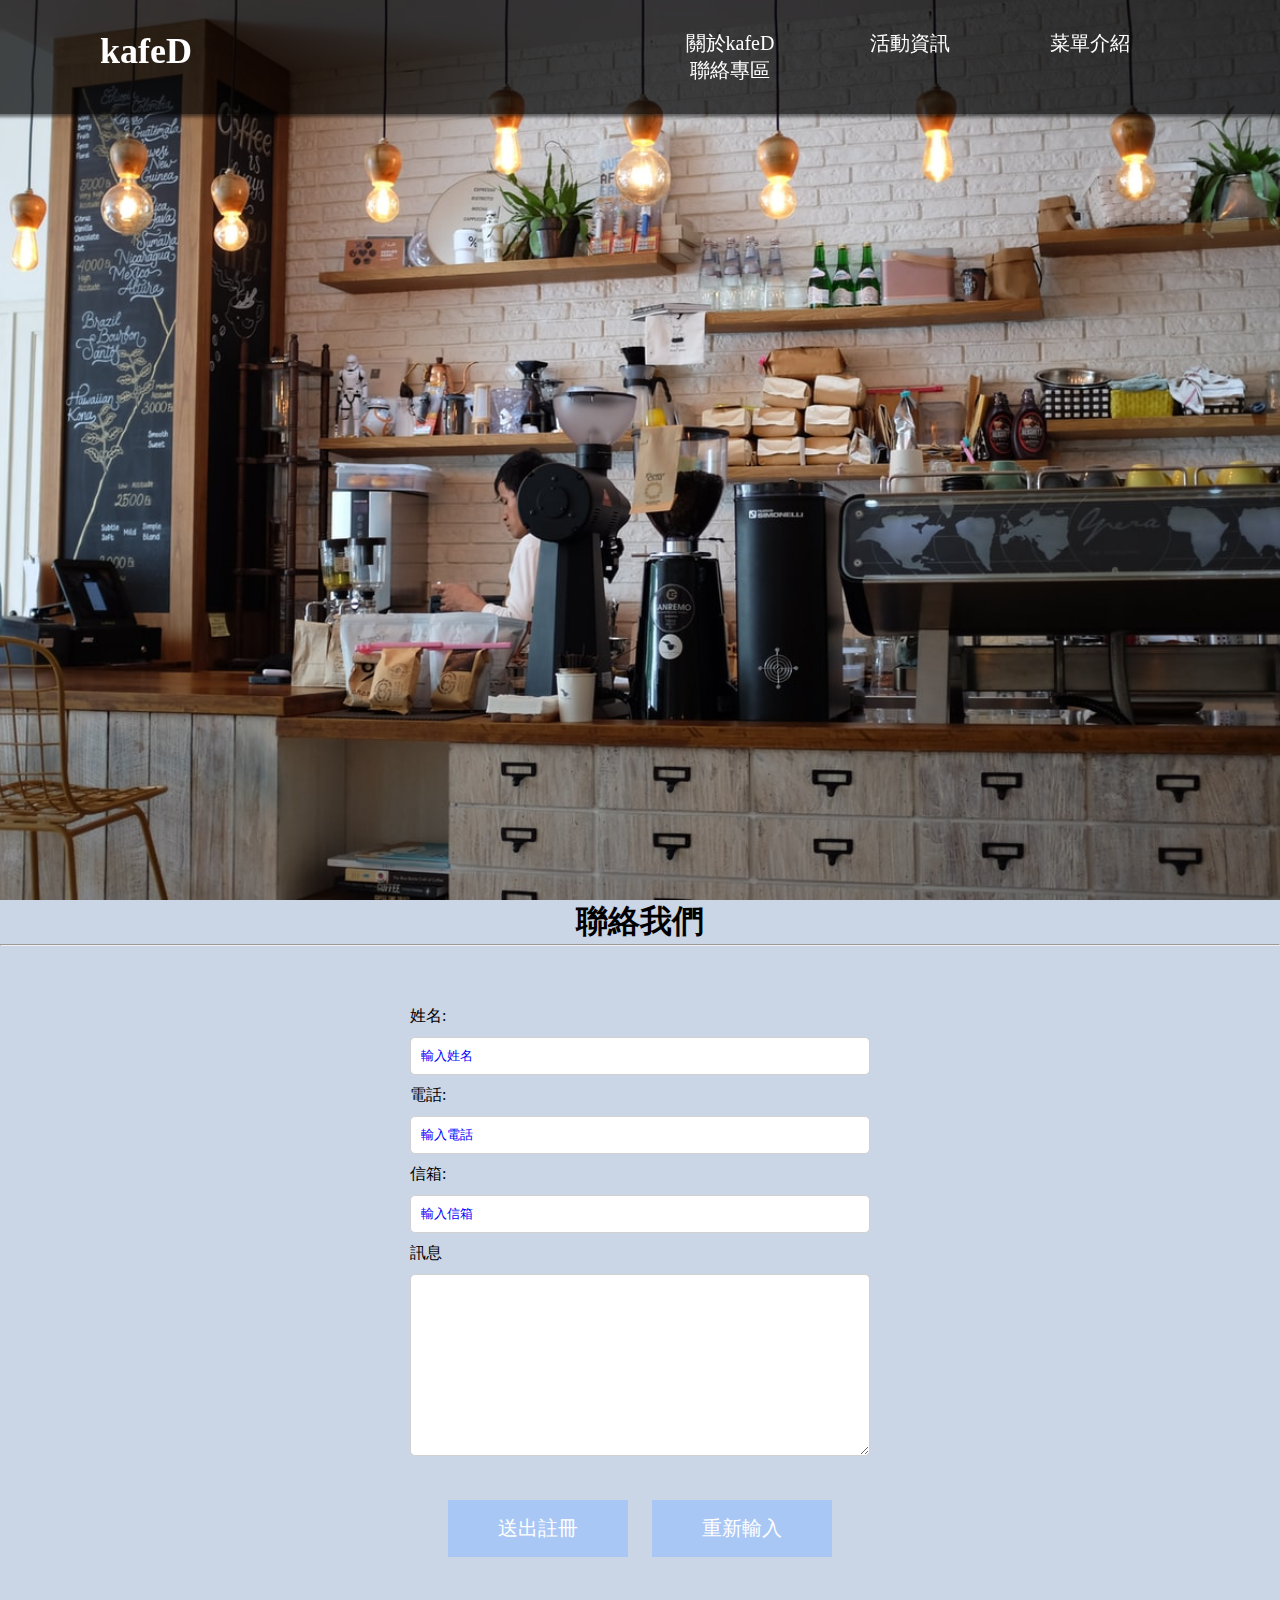
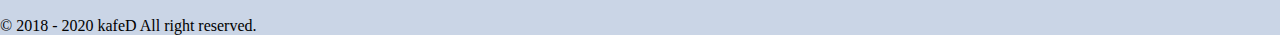
==== index.html @ 4690178a "資料" ====
<!DOCTYPE html>
<html lang="zh">
<head>
    <meta charset="UTF-8">
    <meta name="viewport" content="width=device-width, initial-scale=1.0">
    <title>kafeD</title>
    <link rel="stylesheet" href="./style.css">
    <link rel="shortcut icon" href="./img/favicon.ico" type="image/x-icon">
</head>
<body>
    <nav>
        <div id="logo">
            <span>kafeD</span>
        </div>
        <div id="nav">
            <a href="#about">關於kafeD</a>
            <a href="#about">活動資訊</a>
            <a href="#news">菜單介紹</a>
            <a href="#contact">聯絡專區</a>
        </div>
    </nav>

    <div id="banner">
    </div>
    
    <section id="contact">
        <h1>聯絡我們</h1>
        <hr>
        <form method="post">
            <label for="name">姓名:</label>
            <input type="name" name="name" id="name" required placeholder="輸入姓名">
            <label for="call">電話:</label>
            <input type="call"" name="call"" id="call"" required placeholder="輸入電話">
            <label for="email">信箱:</label>
            <input type="email" name="email" id="email" required placeholder="輸入信箱">

            <lable for="message">訊息</lable>
            <textarea name="message" id="message" rows="10"></textarea>
            
            <div id="button">
              <input type="submit" value="送出註冊">
              <input type="reset" value="重新輸入">
            </div>
          </form>        
    </section>

    <footer>&copy; 2018 - 2020 kafeD All right reserved.</footer>
</body>
</html>
---- style.css ----
@font-face {
    /* 字形名稱 */
    font-family: Ngaan;
    /* 字形來源 src url 路徑 */
    src: url(./font/I.Ngaan.ttf);
}

* {
    margin: 0;
    padding: 0;
    font-family: 微軟正黑體;
    box-sizing: border-box;
}

/* 導覽列 */
nav {
    display: grid;
    grid-template-columns: 50% 50%;
    padding: 30px 100px;
    /* 定位：固定 */
    position: fixed;
    /* 上：0 bottom 下 */
    top: 0;
    background: rgba(0, 0, 0, 0.7);
    color: white;
    width: 100%;
    box-shadow: 0 0 3px 3px rgba(0, 0, 0, 0.5);
}

#logo span {
    font-family: Ngaan;
    font-size: 36px;
    font-weight: 900;
}

#nav {
    display: grid;
    /* grid-template-columns: 1fr 1fr 1fr; */
    grid-template-columns: repeat(3, 1fr);
    /* 對齊項目(垂直) */
    align-items: center;
    text-align: center;
}

#nav a {
    /* 文字-裝飾 - 底線、刪除線 */
    text-decoration: none;
    color: white;
    font-size: 20px;
    /* 轉場：時間 */
    transition: 0.3s;
}

/* :hover 滑入 */
#nav a:hover {
    color: #6bf2d9;
    font-size: 22px;
}

/* 橫幅 */
#banner {
    /* 背景圖片 */
    background-image: url(./img/coffee.jpg);
    /* 背景大小：填滿 */
    background-size: cover;

    background-position: center;
    /* 100vh 指的是跟螢幕一樣高 100% v h */
    height: 100vh;
    display: grid;
    color:white;
    text-align: center;
    align-items: center;
}

#name ,#email, #call, textarea{
    padding:10px;
    margin:10px 0;
    width:100%;
    border-radius: 5px;
    border:1px solid #d1d1d1;
  }
  
  form {
      width: 600px;
      margin: 30px auto;
      padding: 30px 70px;
  }
  
  h1 {
    text-align:center;
  }
  
  fieldset {
    margin:10px 0;
    padding:10px 15px;
  }
  

  
  fieldset label, label[for="agree"]{
    display: inline;
  }
  
  input[type="checkbox"] {
      height: 22px;
      width: 22px;
      vertical-align: middle;
  }
  
  body {
    background:#cad5e6;
  }
  
  input::placeholder{
    color:blue;
  }
  
  #button{
    text-align:center;
    margin-top:30px;
  }
  
  input[type="submit"], input[type="reset"]{
    background-color:#a9c7f5;
    color:#ffffff;
    border:0;
    padding:15px 50px;
    margin:0 10px;
    font-size:20px;
  }
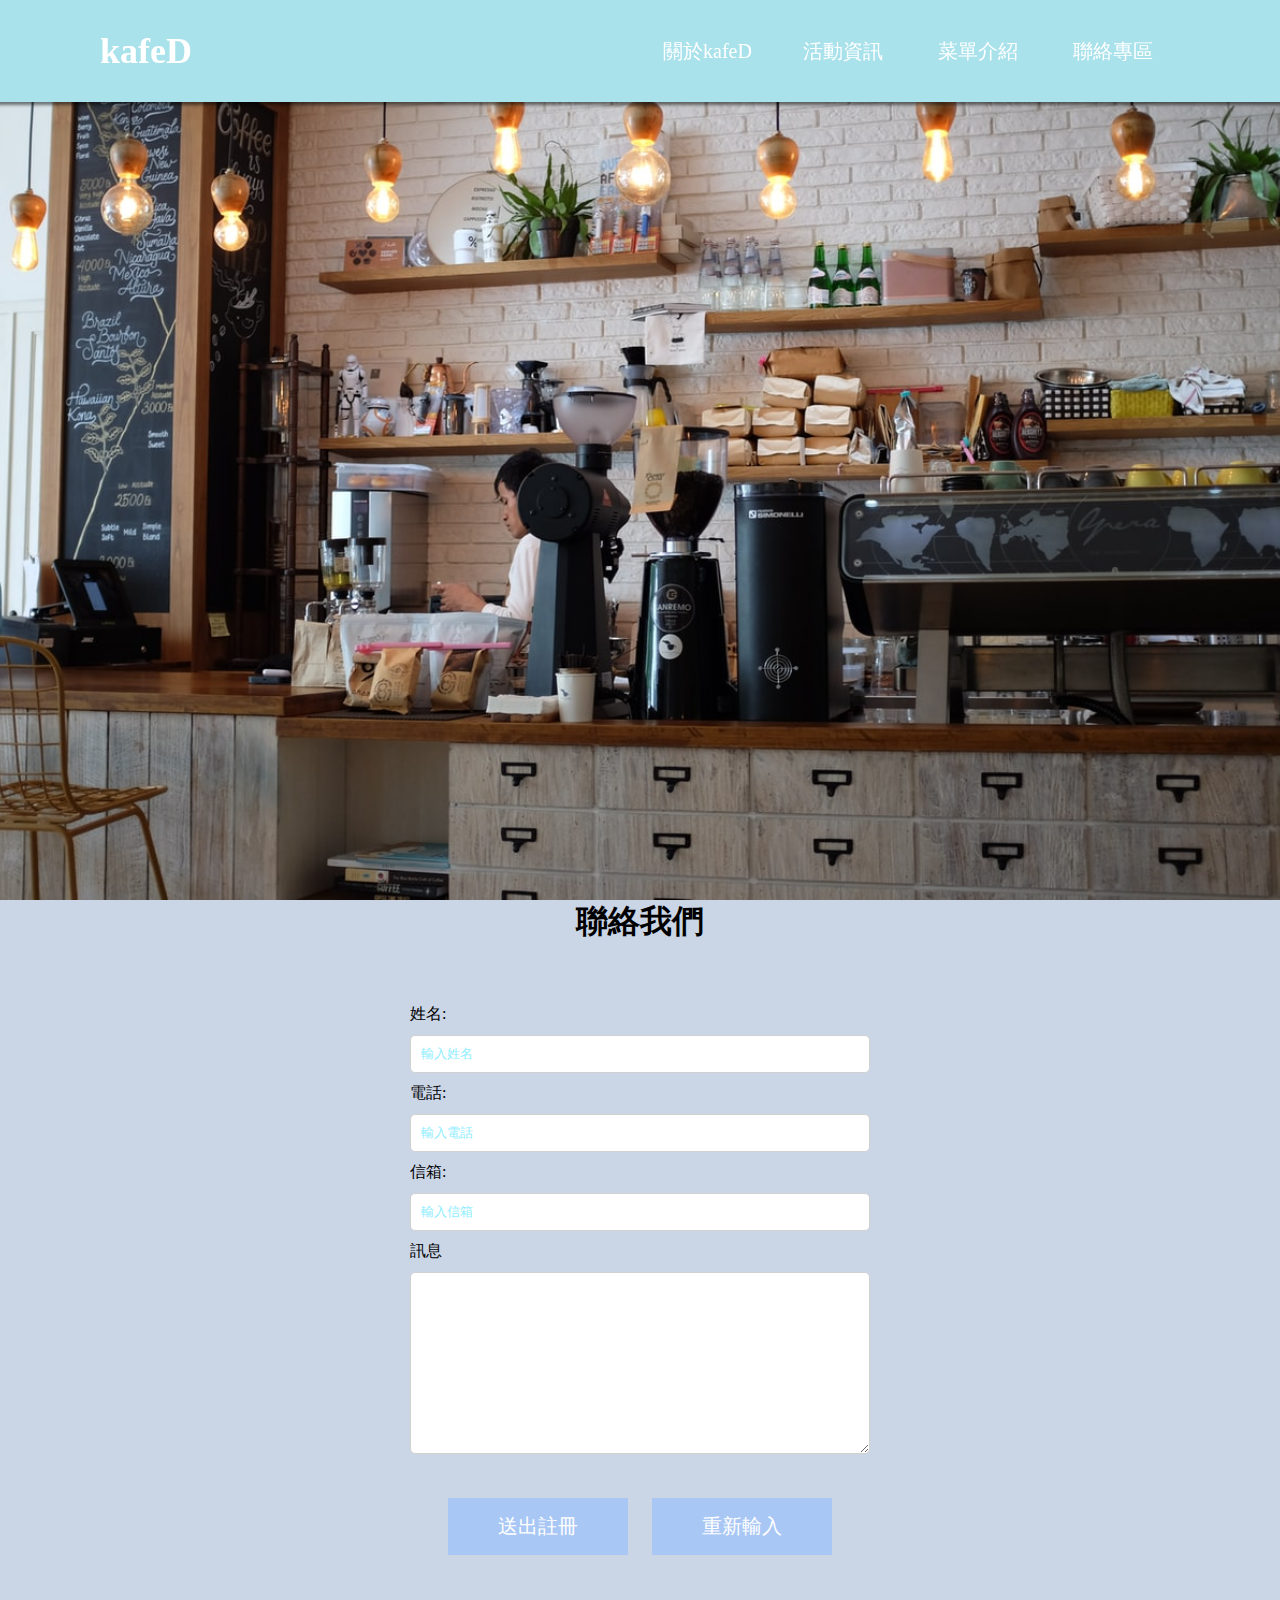
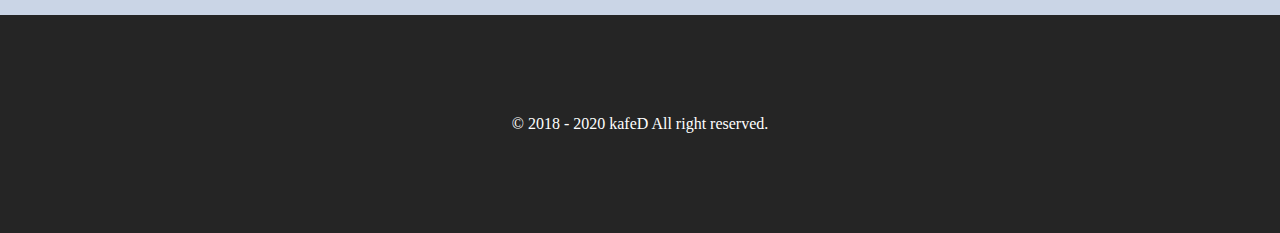
==== commit 68bb3925: "更改顏色" ====
--- a/index.html
+++ b/index.html
@@ -25,12 +25,11 @@
     
     <section id="contact">
         <h1>聯絡我們</h1>
-        <hr>
         <form method="post">
             <label for="name">姓名:</label>
             <input type="name" name="name" id="name" required placeholder="輸入姓名">
             <label for="call">電話:</label>
-            <input type="call"" name="call"" id="call"" required placeholder="輸入電話">
+            <input type="call" name="call" id="call" required placeholder="輸入電話">
             <label for="email">信箱:</label>
             <input type="email" name="email" id="email" required placeholder="輸入信箱">
 
--- a/style.css
+++ b/style.css
@@ -21,7 +21,7 @@
     position: fixed;
     /* 上：0 bottom 下 */
     top: 0;
-    background: rgba(0, 0, 0, 0.7);
+    background: rgba(169, 226, 235);
     color: white;
     width: 100%;
     box-shadow: 0 0 3px 3px rgba(0, 0, 0, 0.5);
@@ -36,7 +36,7 @@
 #nav {
     display: grid;
     /* grid-template-columns: 1fr 1fr 1fr; */
-    grid-template-columns: repeat(3, 1fr);
+    grid-template-columns: repeat(4, 1fr);
     /* 對齊項目(垂直) */
     align-items: center;
     text-align: center;
@@ -113,7 +113,7 @@
   }
   
   input::placeholder{
-    color:blue;
+    color:#8feeff;
   }
   
   #button{
@@ -130,5 +130,10 @@
     font-size:20px;
   }
 
+  footer {    
+    padding: 100px;
+    text-align: center;
+    background: #252525;
+    color: white;
+}
 
-
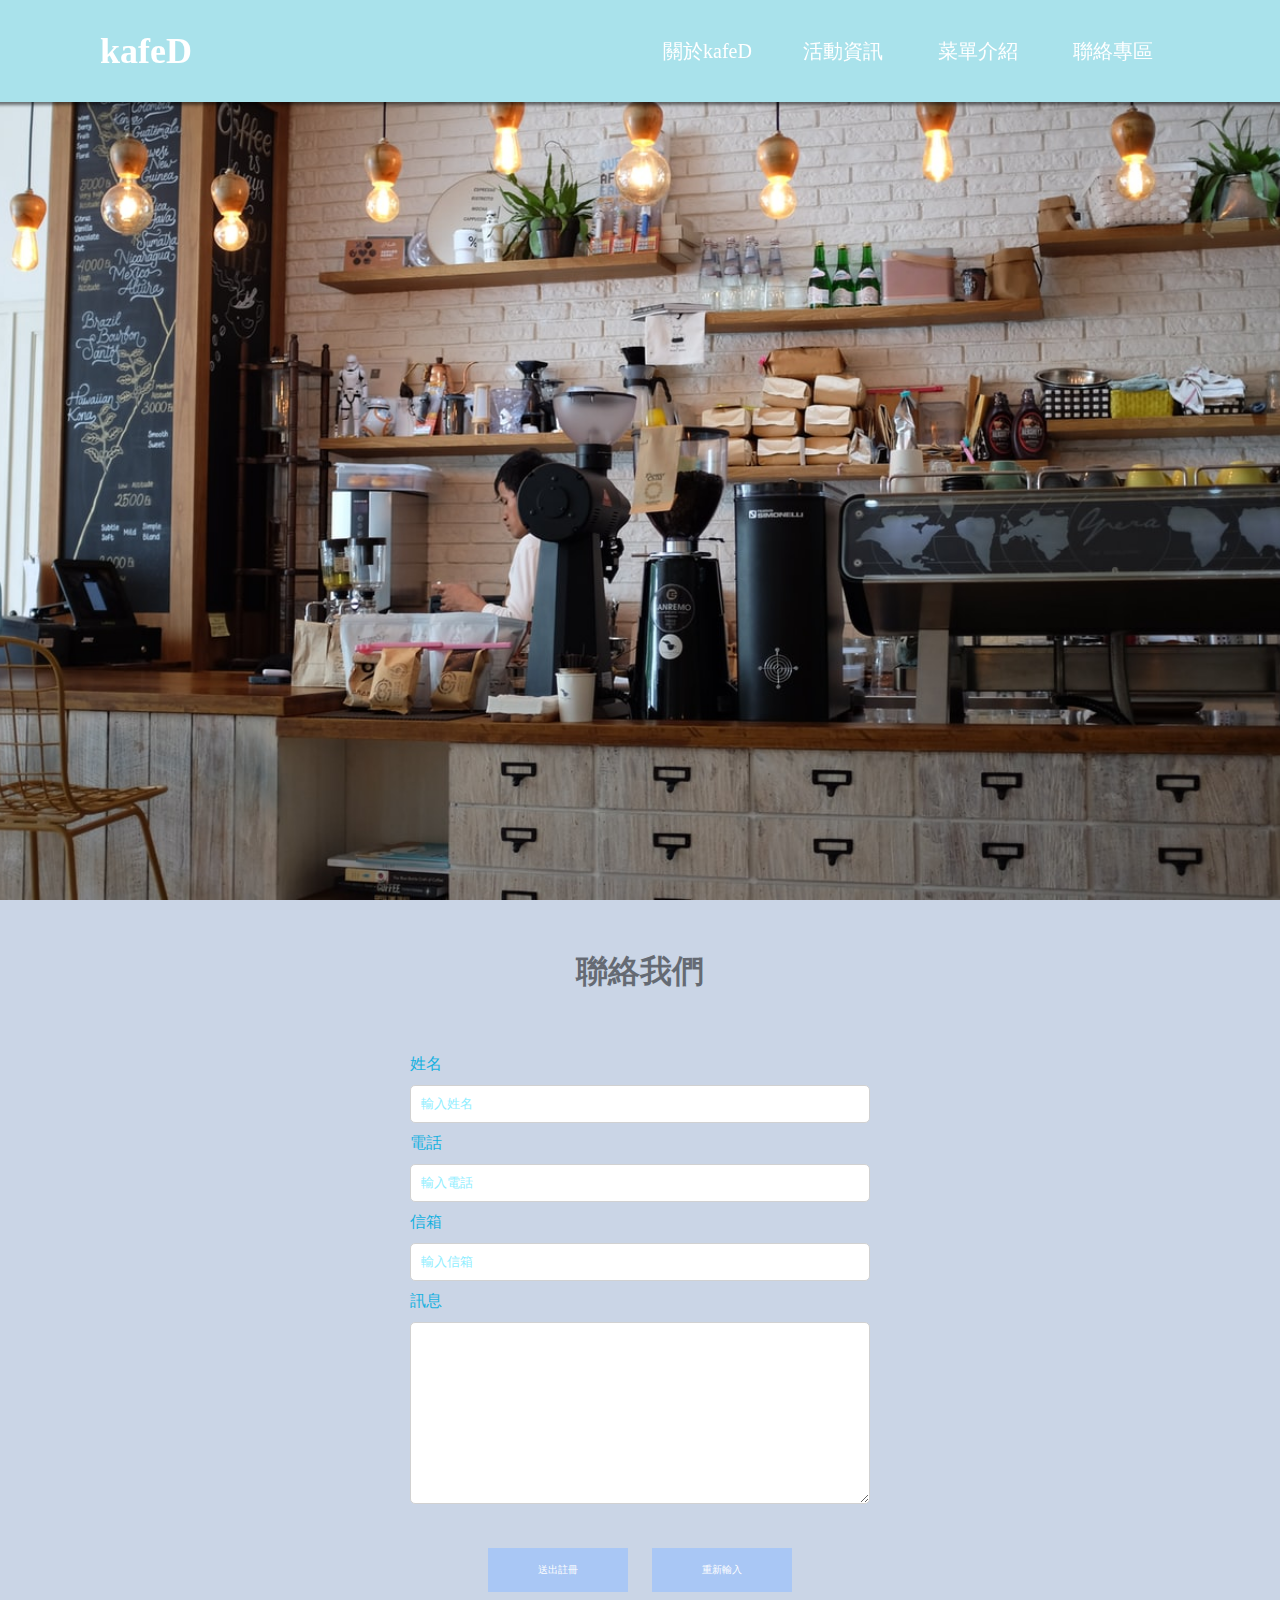
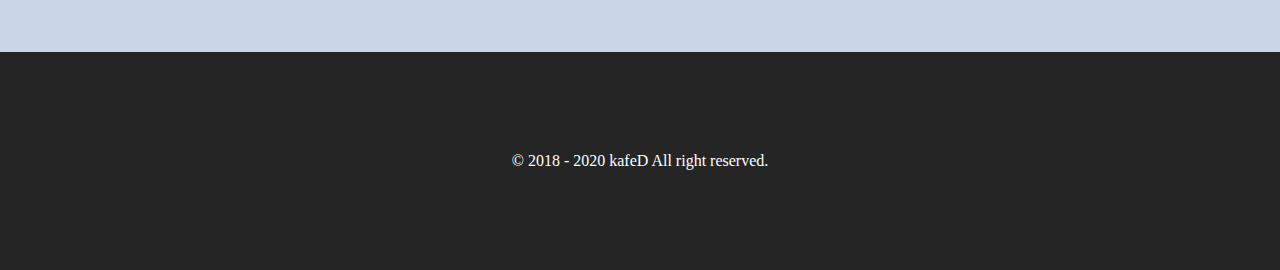
==== commit 4b269f44: "半成品" ====
--- a/index.html
+++ b/index.html
@@ -26,14 +26,13 @@
     <section id="contact">
         <h1>聯絡我們</h1>
         <form method="post">
-            <label for="name">姓名:</label>
+            <label for="name">姓名</label>
             <input type="name" name="name" id="name" required placeholder="輸入姓名">
-            <label for="call">電話:</label>
+            <label for="call">電話</label>
             <input type="call" name="call" id="call" required placeholder="輸入電話">
-            <label for="email">信箱:</label>
+            <label for="email">信箱</label>
             <input type="email" name="email" id="email" required placeholder="輸入信箱">
-
-            <lable for="message">訊息</lable>
+            <label for="message">訊息</lable>
             <textarea name="message" id="message" rows="10"></textarea>
             
             <div id="button">
--- a/style.css
+++ b/style.css
@@ -89,6 +89,8 @@
   
   h1 {
     text-align:center;
+    margin-top: 50px;
+    color: rgba(0, 0, 0, 0.5);
   }
   
   fieldset {
@@ -96,7 +98,9 @@
     padding:10px 15px;
   }
   
-
+label {
+    color:#16b1e0;
+}
   
   fieldset label, label[for="agree"]{
     display: inline;
@@ -127,7 +131,7 @@
     border:0;
     padding:15px 50px;
     margin:0 10px;
-    font-size:20px;
+    font-size:10px;
   }
 
   footer {    
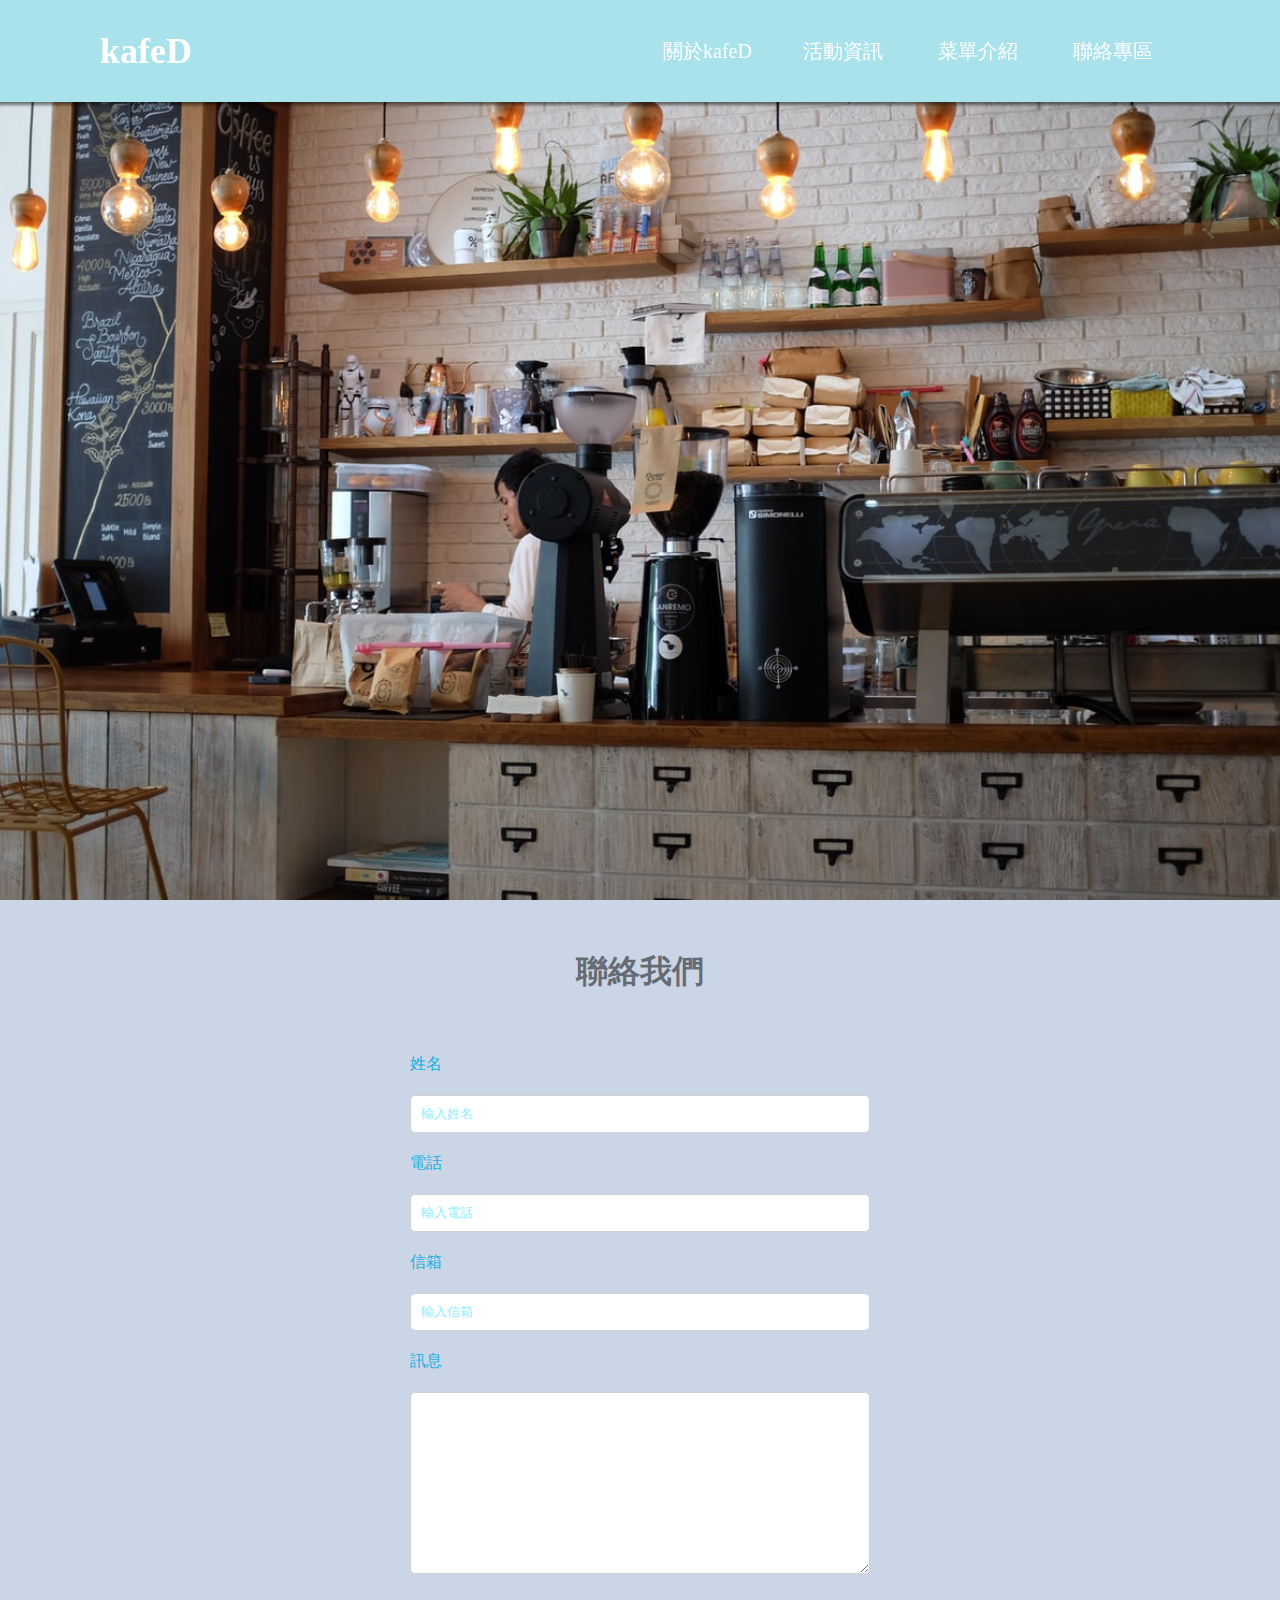
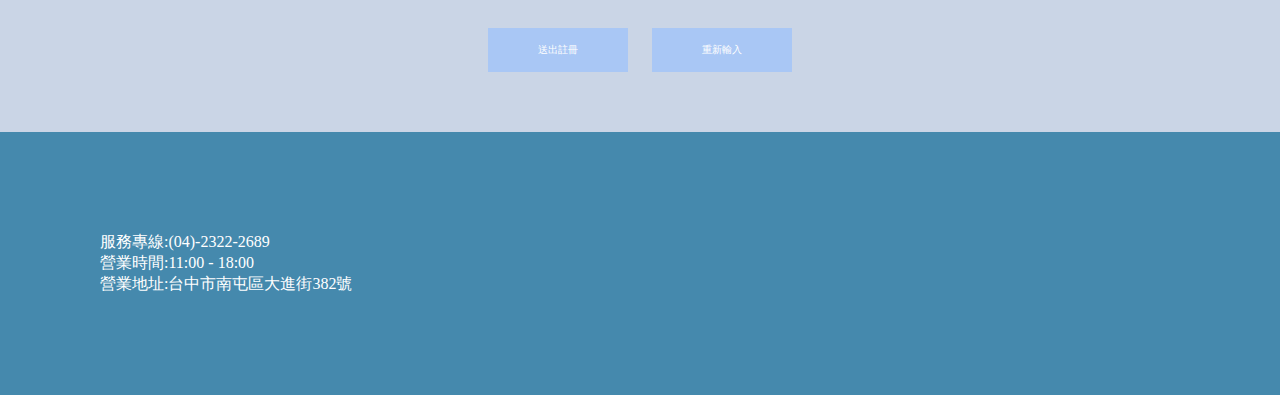
==== commit 9391a050: "說明未完成" ====
--- a/index.html
+++ b/index.html
@@ -42,6 +42,12 @@
           </form>        
     </section>
 
-    <footer>&copy; 2018 - 2020 kafeD All right reserved.</footer>
+    <footer>
+        <span class="phone">服務專線:(04)-2322-2689</span>
+        <br>
+        <span class="time">營業時間:11:00 - 18:00</span>
+        <br>
+        <span class="address">營業地址:台中市南屯區大進街382號</span>
+    </footer>
 </body>
 </html>--- a/style.css
+++ b/style.css
@@ -53,7 +53,7 @@
 
 /* :hover 滑入 */
 #nav a:hover {
-    color: #6bf2d9;
+    color: #f2a774;
     font-size: 22px;
 }
 
@@ -75,7 +75,7 @@
 
 #name ,#email, #call, textarea{
     padding:10px;
-    margin:10px 0;
+    margin:20px auto;
     width:100%;
     border-radius: 5px;
     border:1px solid #d1d1d1;
@@ -136,8 +136,7 @@
 
   footer {    
     padding: 100px;
-    text-align: center;
-    background: #252525;
+    text-align: left;
+    background: #4589ad;
     color: white;
-}
-
+  }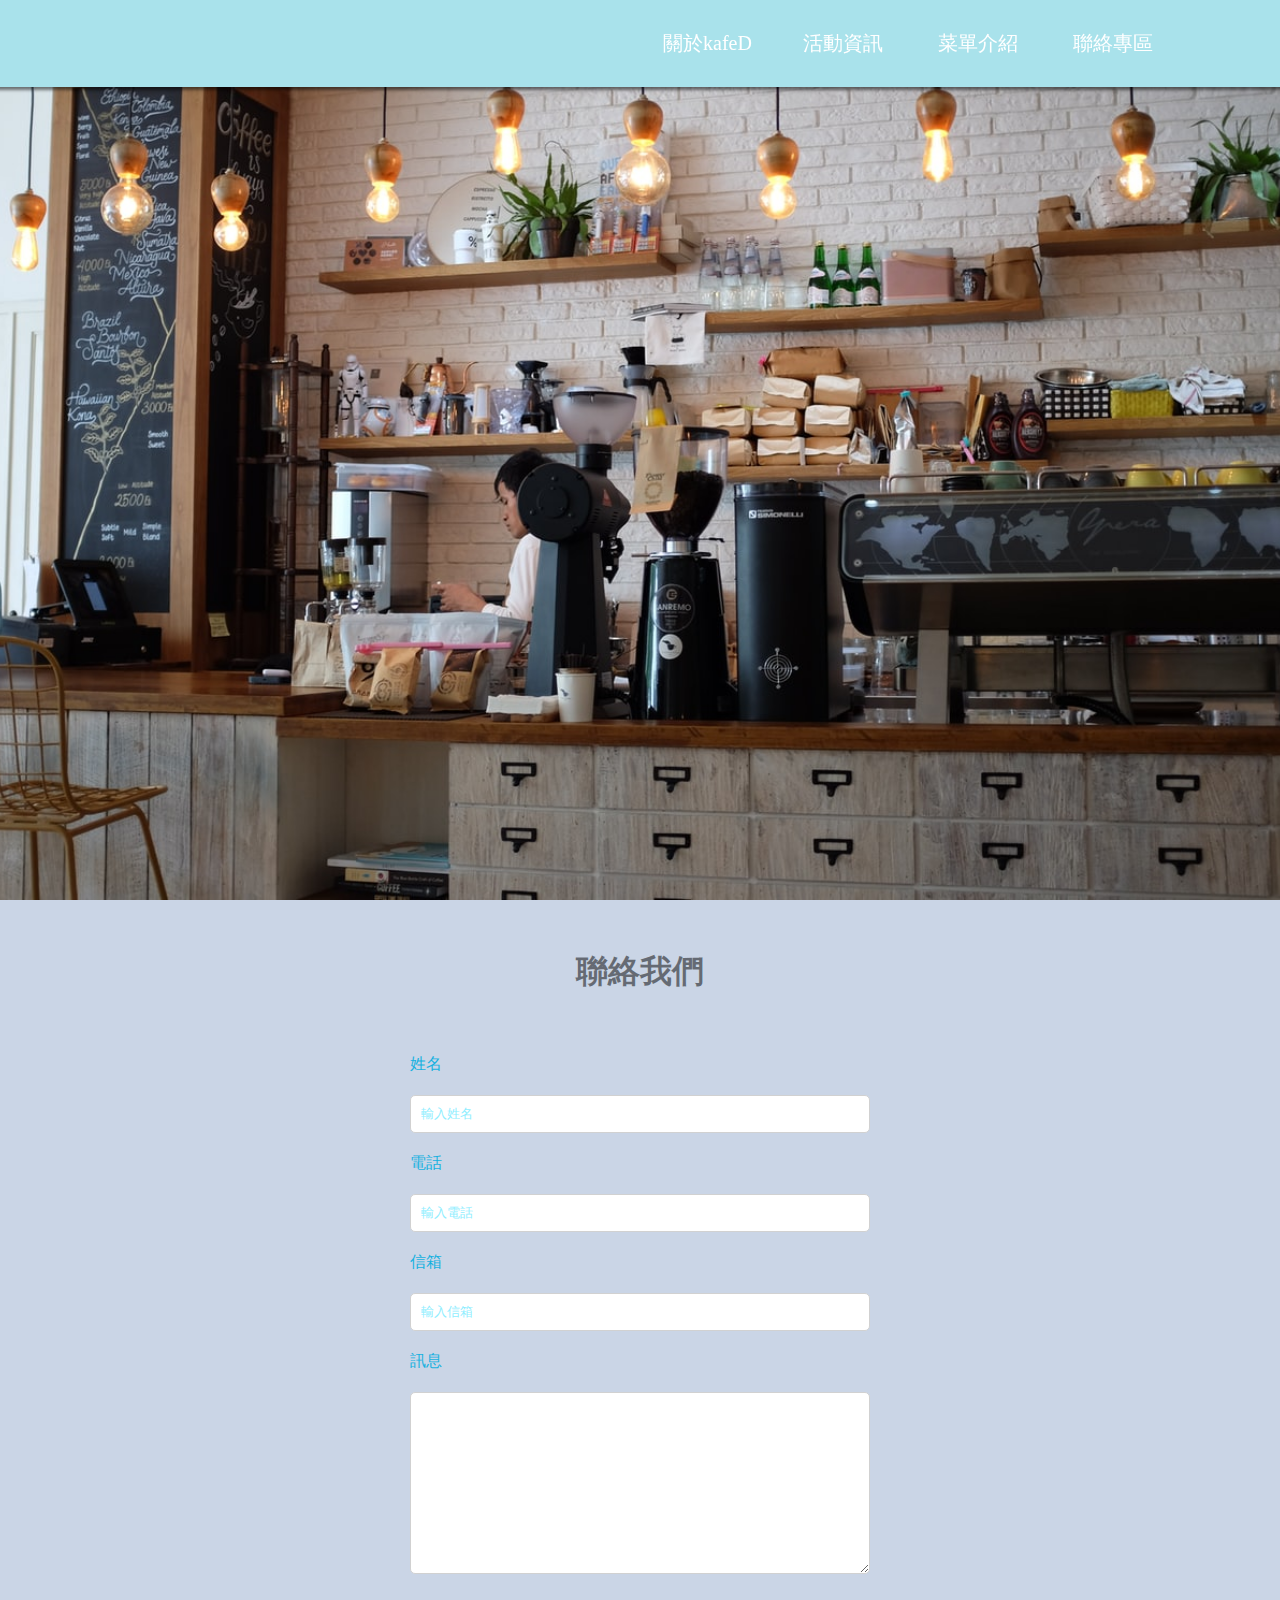
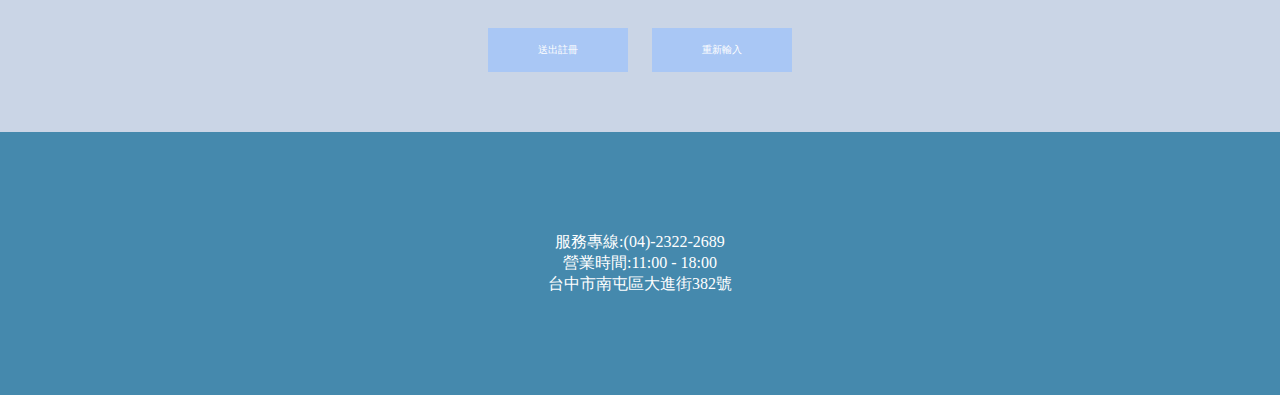
==== commit 3d221fee: "標題未修改" ====
--- a/index.html
+++ b/index.html
@@ -10,7 +10,7 @@
 <body>
     <nav>
         <div id="logo">
-            <span>kafeD</span>
+            
         </div>
         <div id="nav">
             <a href="#about">關於kafeD</a>
@@ -47,7 +47,7 @@
         <br>
         <span class="time">營業時間:11:00 - 18:00</span>
         <br>
-        <span class="address">營業地址:台中市南屯區大進街382號</span>
+        <span class="address">台中市南屯區大進街382號</span>
     </footer>
 </body>
 </html>--- a/style.css
+++ b/style.css
@@ -27,10 +27,9 @@
     box-shadow: 0 0 3px 3px rgba(0, 0, 0, 0.5);
 }
 
-#logo span {
-    font-family: Ngaan;
-    font-size: 36px;
-    font-weight: 900;
+#logo  {
+   width: 100%;
+
 }
 
 #nav {
@@ -136,7 +135,7 @@
 
   footer {    
     padding: 100px;
-    text-align: left;
+    text-align: center;
     background: #4589ad;
     color: white;
   }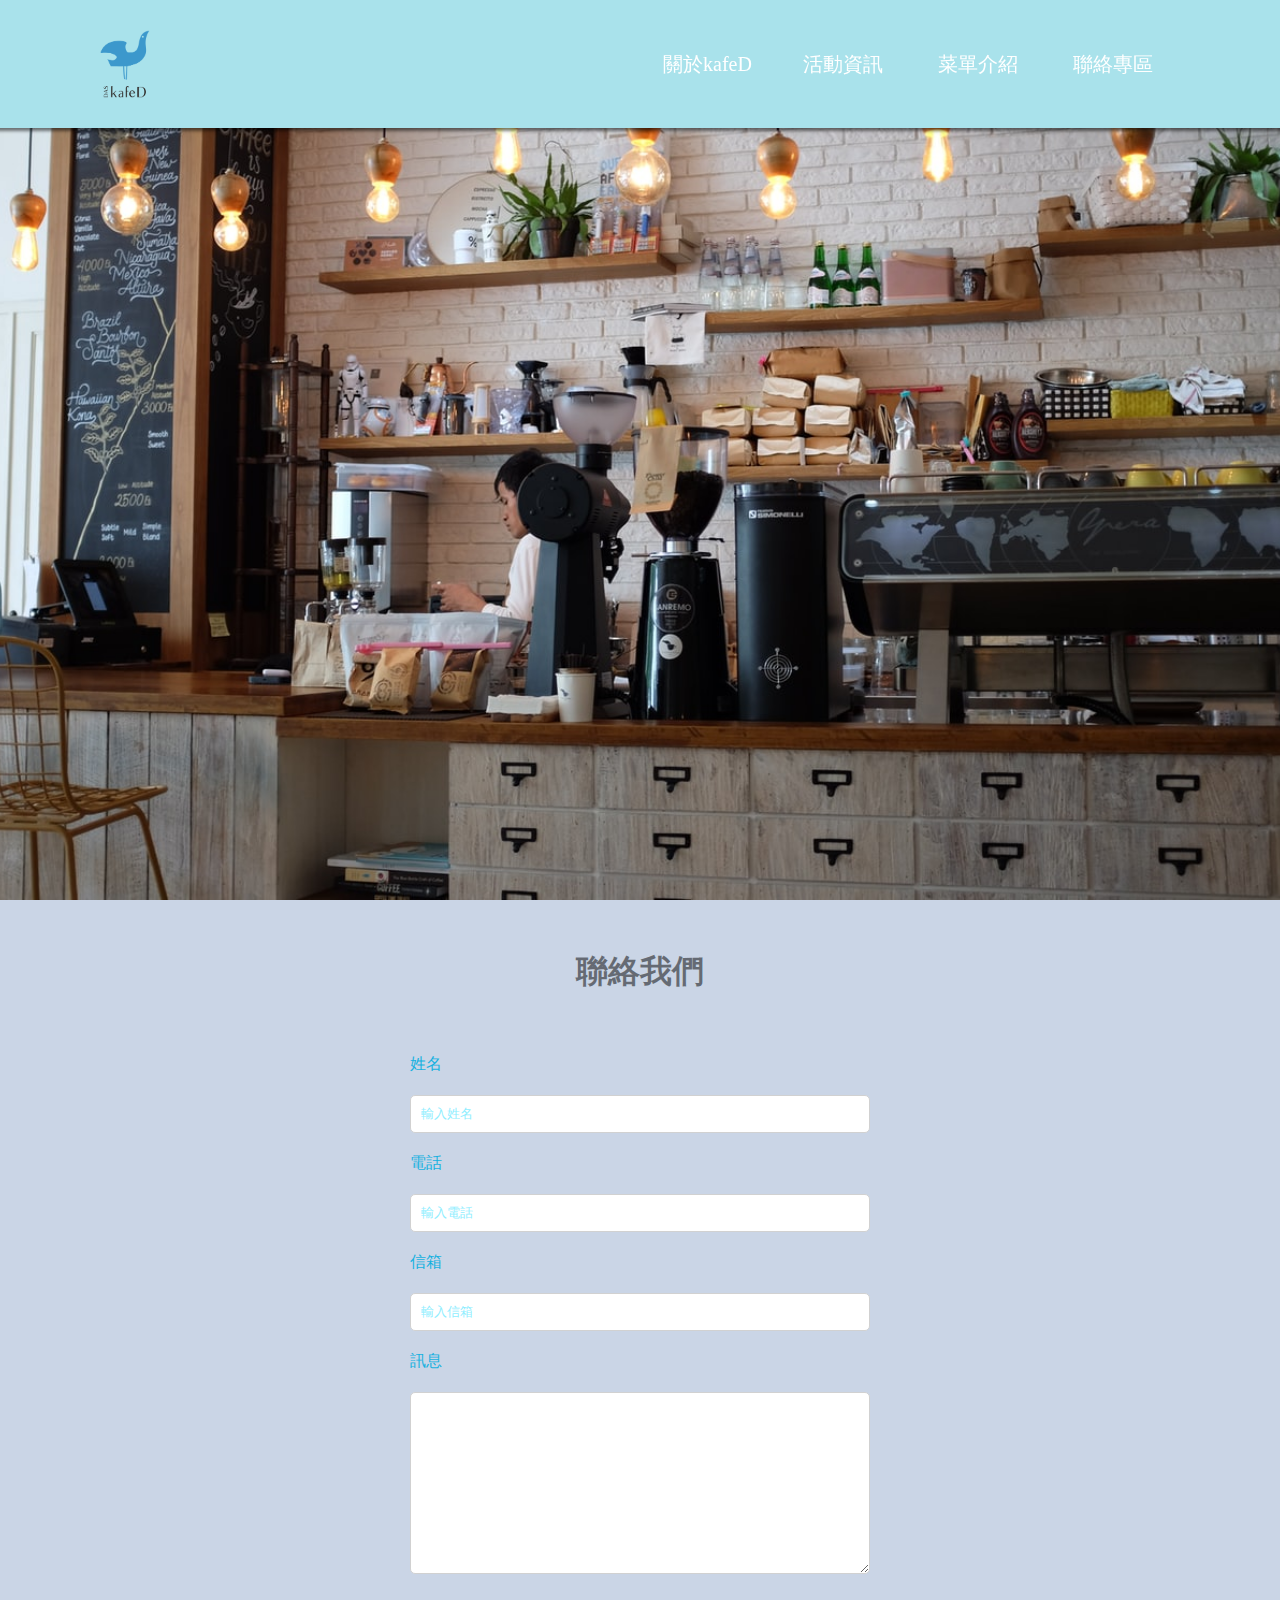
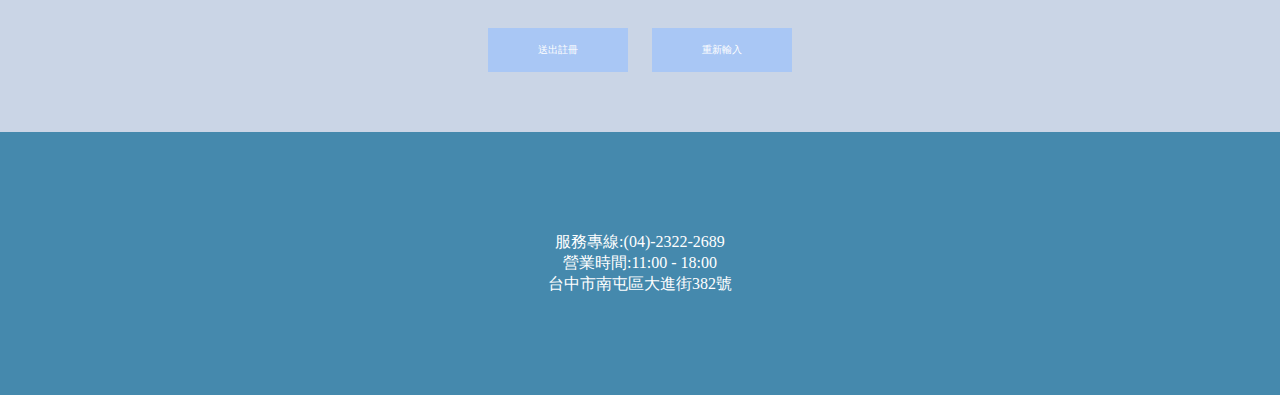
==== commit cdf3b0b1: "圖片縮小" ====
--- a/index.html
+++ b/index.html
@@ -9,9 +9,7 @@
 </head>
 <body>
     <nav>
-        <div id="logo">
-            
-        </div>
+        <img src="./img/logo.png" alt="logo">
         <div id="nav">
             <a href="#about">關於kafeD</a>
             <a href="#about">活動資訊</a>
--- a/style.css
+++ b/style.css
@@ -10,6 +10,10 @@
     padding: 0;
     font-family: 微軟正黑體;
     box-sizing: border-box;
+}
+
+img {
+  width: 50px;
 }
 
 /* 導覽列 */
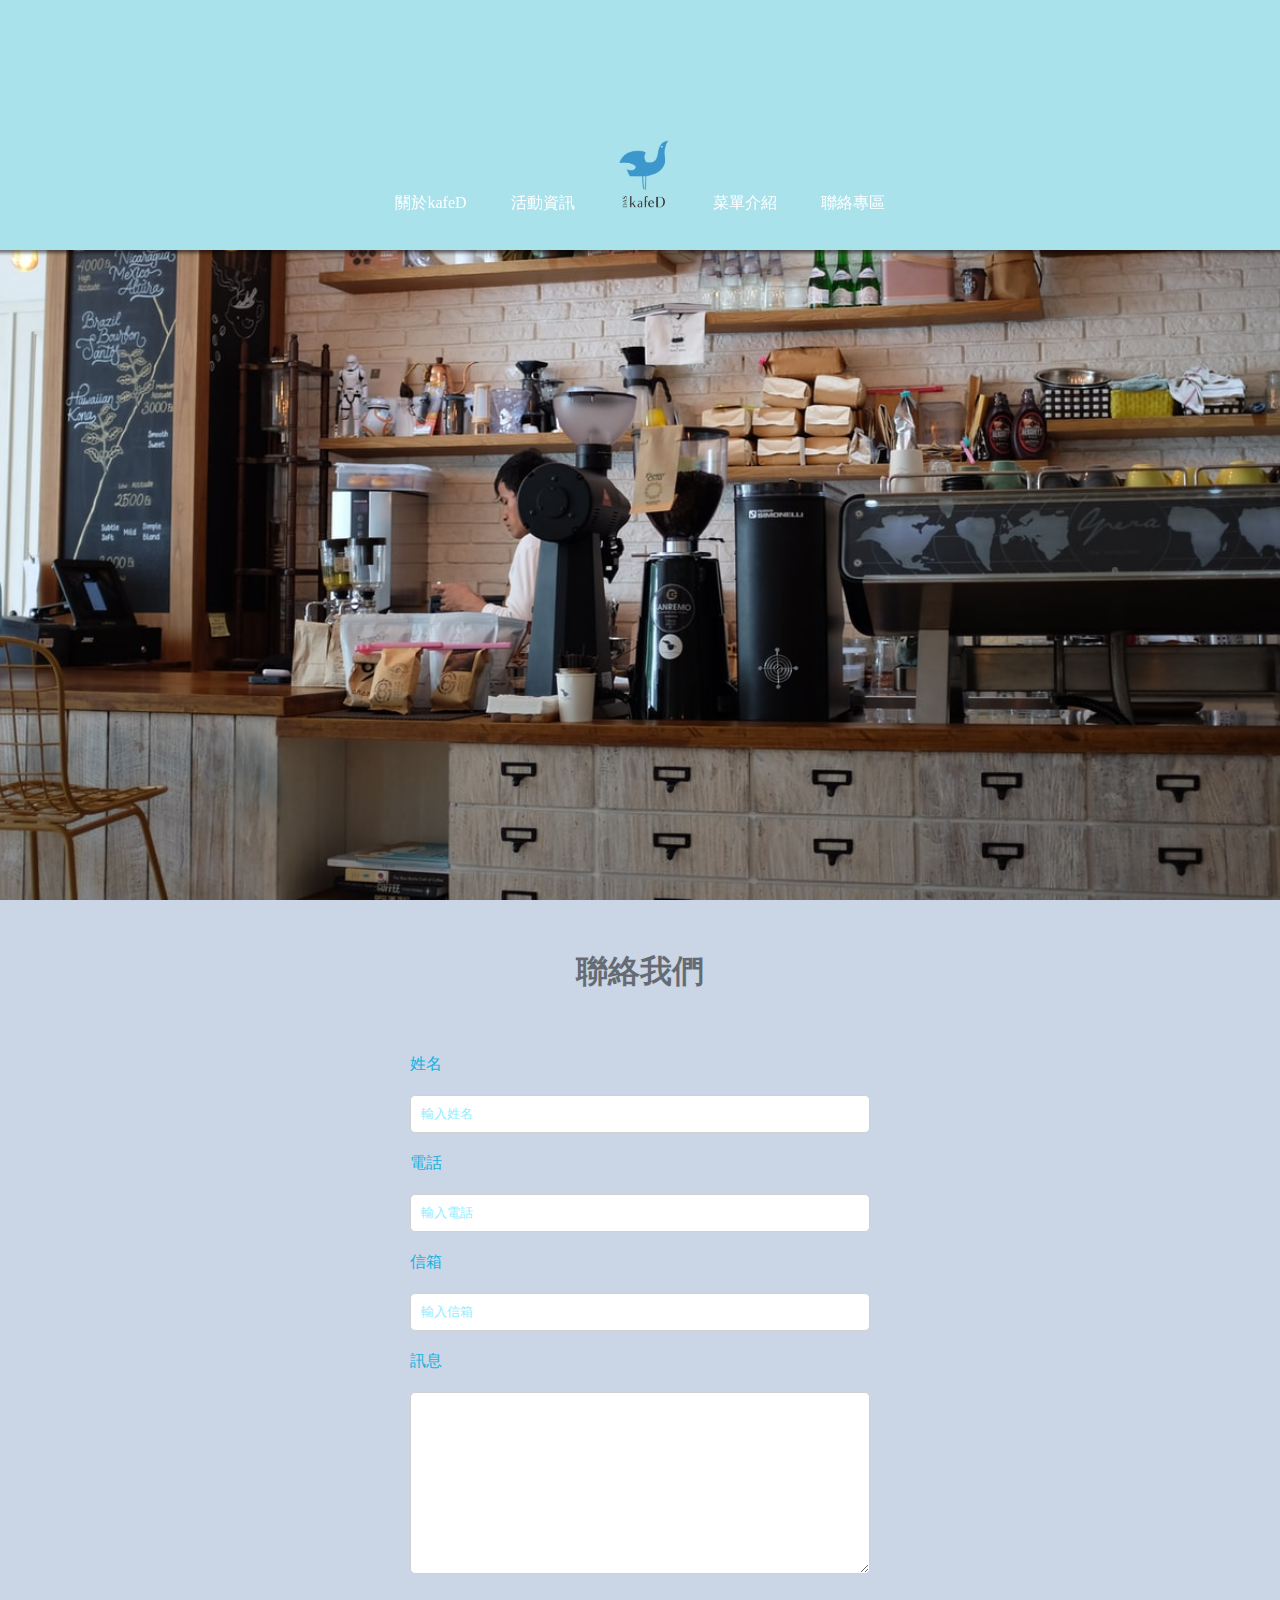
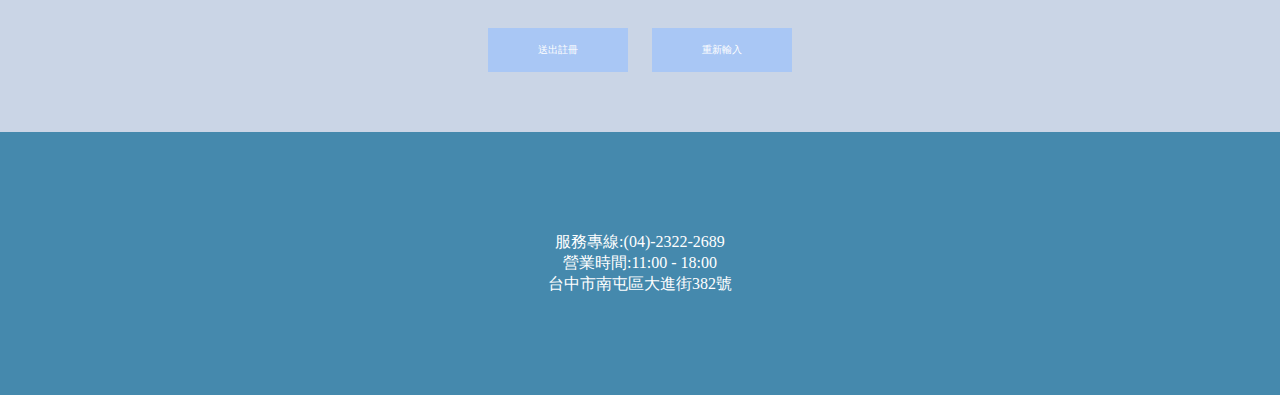
==== commit e9dfd0ab: "部分完成" ====
--- a/index.html
+++ b/index.html
@@ -8,7 +8,17 @@
     <link rel="shortcut icon" href="./img/favicon.ico" type="image/x-icon">
 </head>
 <body>
-    <nav>
+    <nav class="banner" data-aos="fade-down" data-aos-duration="1200">
+        <ul>
+            <li ><a href="#">關於kafeD</a></li>
+            <li ><a href="#">活動資訊</a></li>
+            <li ><img src="./img/logo.png" alt="logo"></li>
+            <li ><a href="#">菜單介紹</a></li>
+            <li ><a href="#">聯絡專區</a></li>
+          </ul>
+    </nav>
+
+    <!-- <nav>
         <img src="./img/logo.png" alt="logo">
         <div id="nav">
             <a href="#about">關於kafeD</a>
@@ -16,7 +26,7 @@
             <a href="#news">菜單介紹</a>
             <a href="#contact">聯絡專區</a>
         </div>
-    </nav>
+    </nav> -->
 
     <div id="banner">
     </div>
--- a/style.css
+++ b/style.css
@@ -16,11 +16,29 @@
   width: 50px;
 }
 
+.banner ul {
+  height: 10px;
+  width: 1200px;
+  margin: 100px auto ;
+  text-align: center;
+}
+
+.banner ul li {
+  display: inline-block;
+  margin: 20px;
+}
+
+.banner ul li a {
+  color: white;
+  text-decoration: none;
+}
+
+
 /* 導覽列 */
 nav {
     display: grid;
-    grid-template-columns: 50% 50%;
-    padding: 30px 100px;
+    /* grid-template-columns: 50% 50%; */
+    padding: 20px 10px;
     /* 定位：固定 */
     position: fixed;
     /* 上：0 bottom 下 */
@@ -37,15 +55,15 @@
 }
 
 #nav {
-    display: grid;
+    /* display: grid; */
     /* grid-template-columns: 1fr 1fr 1fr; */
-    grid-template-columns: repeat(4, 1fr);
+    /* grid-template-columns: repeat(4, 1fr); */
     /* 對齊項目(垂直) */
     align-items: center;
     text-align: center;
 }
 
-#nav a {
+#nav li li{
     /* 文字-裝飾 - 底線、刪除線 */
     text-decoration: none;
     color: white;
@@ -55,7 +73,7 @@
 }
 
 /* :hover 滑入 */
-#nav a:hover {
+#nav :hover {
     color: #f2a774;
     font-size: 22px;
 }
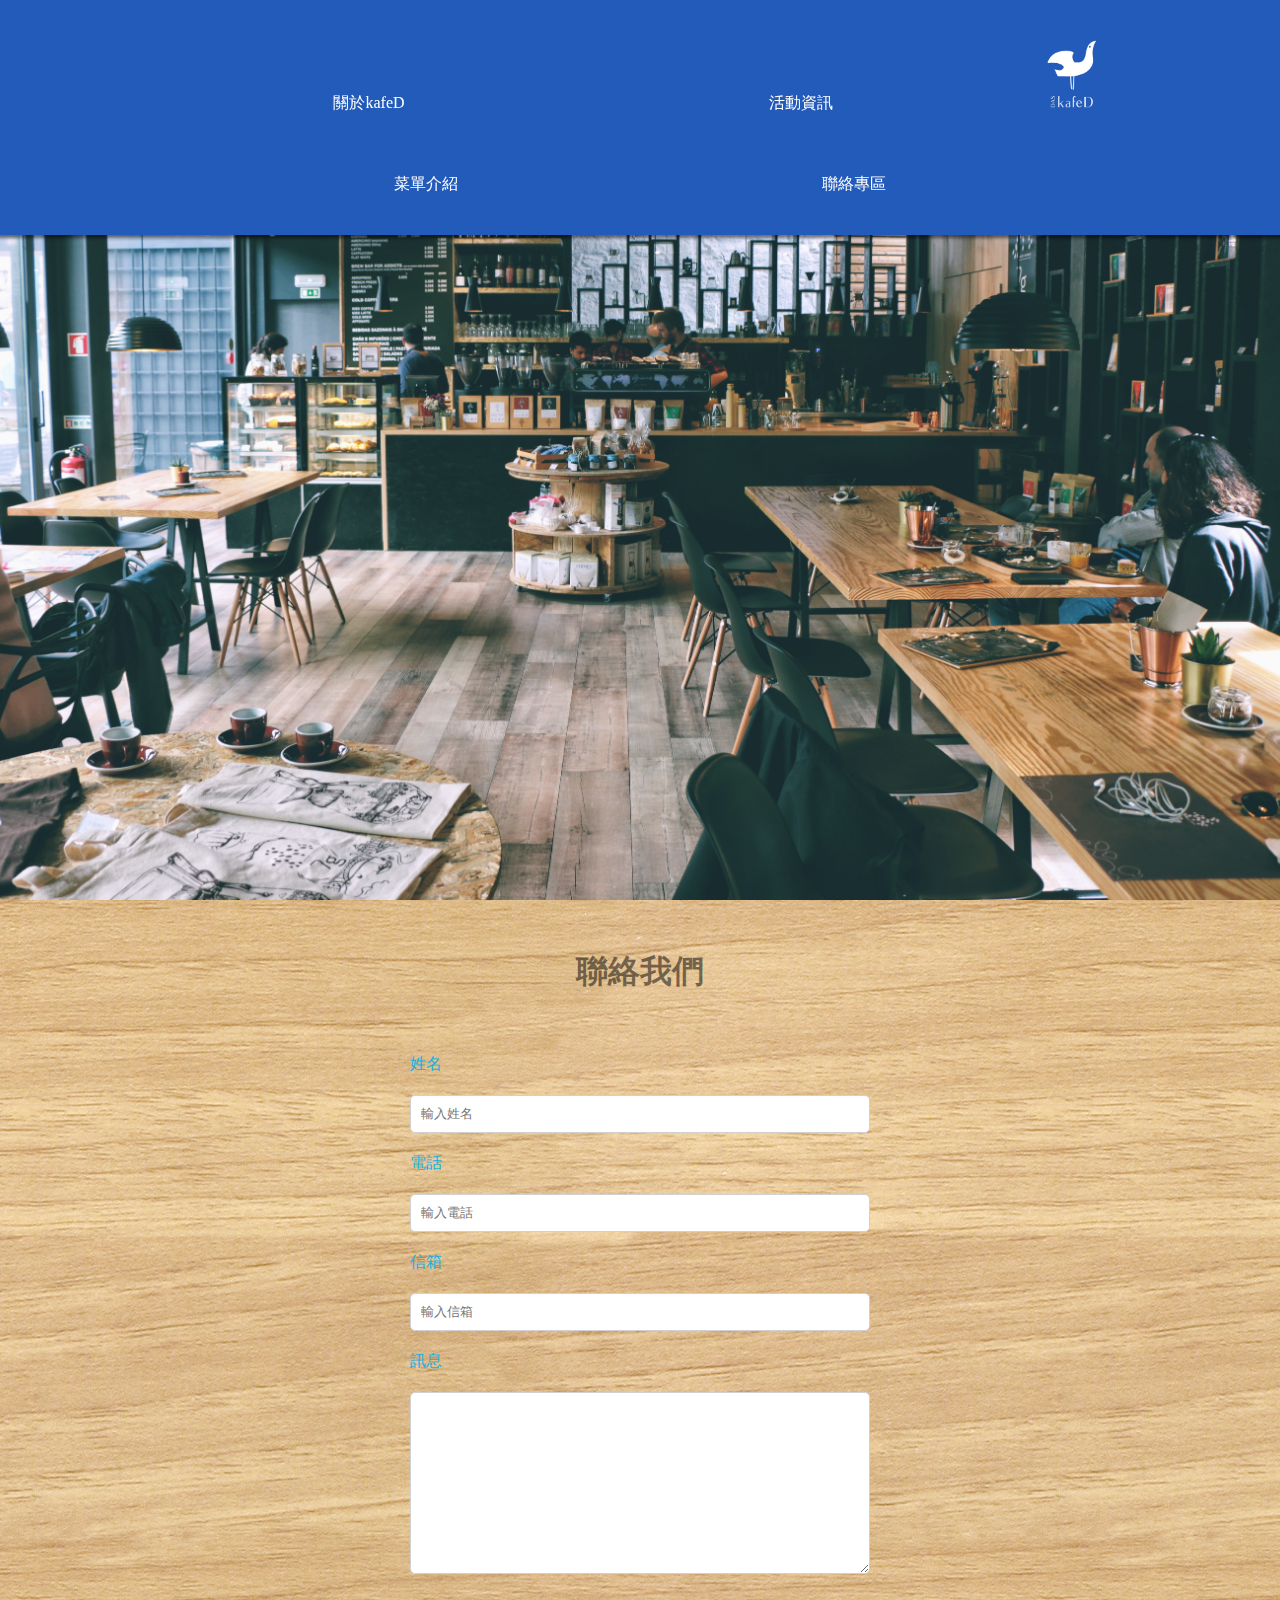
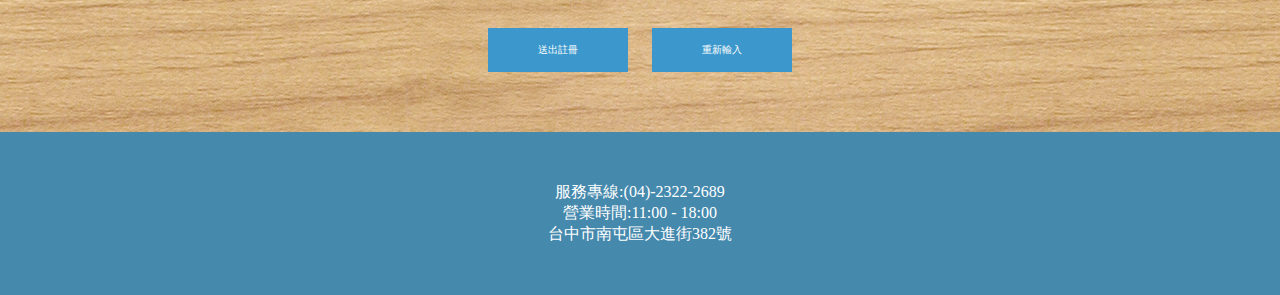
==== commit 9b042a27: "半完成" ====
--- a/index.html
+++ b/index.html
@@ -11,7 +11,7 @@
     <nav class="banner" data-aos="fade-down" data-aos-duration="1200">
         <ul>
             <li ><a href="#">關於kafeD</a></li>
-            <li ><a href="#">活動資訊</a></li>
+            <li ><a href="index1.html">活動資訊</a></li>
             <li ><img src="./img/logo.png" alt="logo"></li>
             <li ><a href="#">菜單介紹</a></li>
             <li ><a href="#">聯絡專區</a></li>
--- a/style.css
+++ b/style.css
@@ -17,20 +17,19 @@
 }
 
 .banner ul {
-  height: 10px;
-  width: 1200px;
-  margin: 100px auto ;
+  margin: 10px auto ;
   text-align: center;
 }
 
 .banner ul li {
   display: inline-block;
-  margin: 20px;
+  margin: 30px;
 }
 
 .banner ul li a {
   color: white;
   text-decoration: none;
+  margin: 0 150px;
 }
 
 
@@ -38,12 +37,12 @@
 nav {
     display: grid;
     /* grid-template-columns: 50% 50%; */
-    padding: 20px 10px;
+    /* padding: 10px 10px; */
     /* 定位：固定 */
     position: fixed;
     /* 上：0 bottom 下 */
     top: 0;
-    background: rgba(169, 226, 235);
+    background: #235bba;
     color: white;
     width: 100%;
     box-shadow: 0 0 3px 3px rgba(0, 0, 0, 0.5);
@@ -73,10 +72,10 @@
 }
 
 /* :hover 滑入 */
-#nav :hover {
+/* #nav :hover {
     color: #f2a774;
     font-size: 22px;
-}
+} */
 
 /* 橫幅 */
 #banner {
@@ -134,11 +133,11 @@
   }
   
   body {
-    background:#cad5e6;
+    background-image: url(./img/背景.png);
   }
   
   input::placeholder{
-    color:#8feeff;
+    columns: #333333;;
   }
   
   #button{
@@ -147,7 +146,7 @@
   }
   
   input[type="submit"], input[type="reset"]{
-    background-color:#a9c7f5;
+    background-color:#3c98cc;
     color:#ffffff;
     border:0;
     padding:15px 50px;
@@ -156,7 +155,7 @@
   }
 
   footer {    
-    padding: 100px;
+    padding: 50px;
     text-align: center;
     background: #4589ad;
     color: white;
